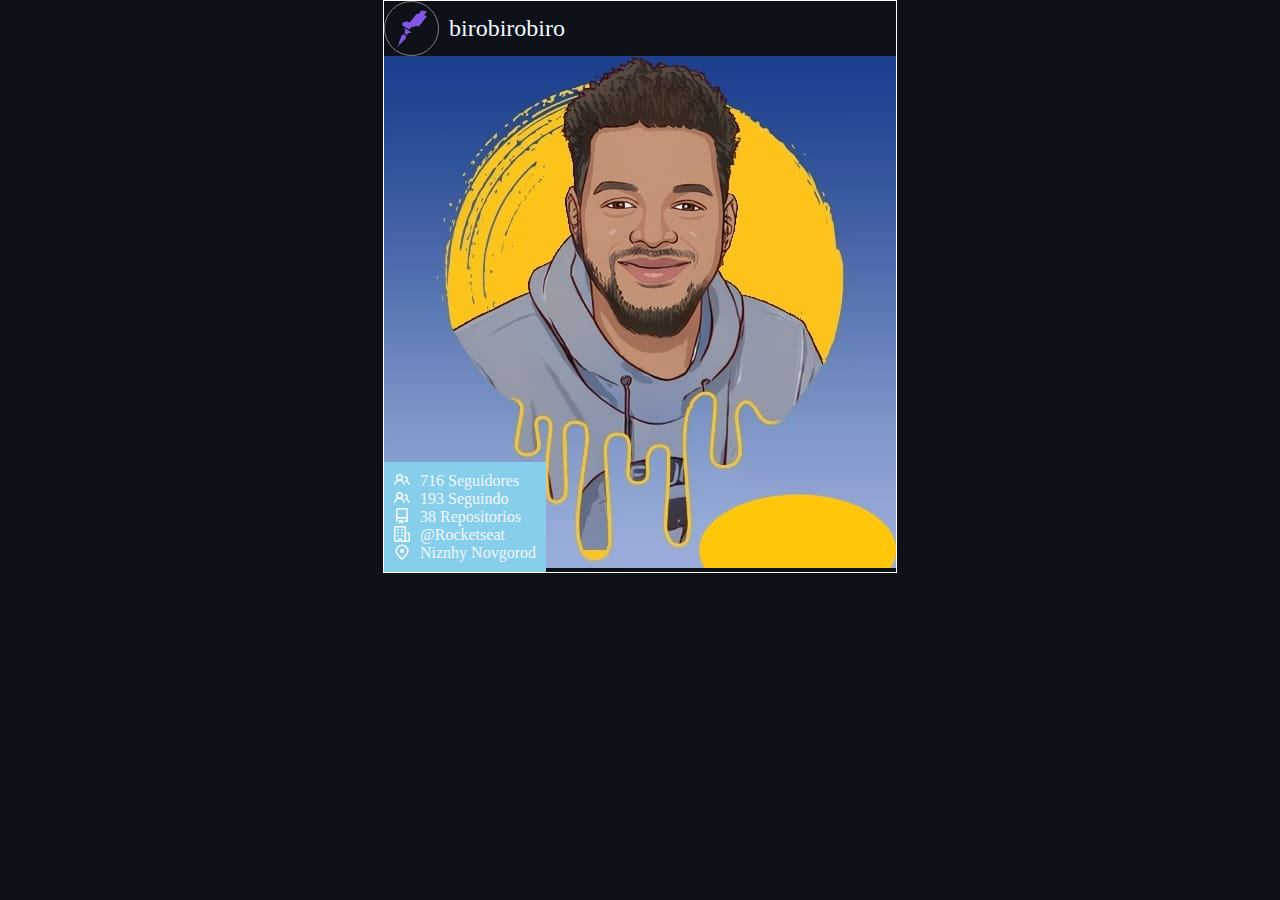
==== Rocketcard/index.html @ bab54827 "Creation d'un nouveau Defis "Rocketcard"" ====
<!DOCTYPE html>
<html lang="en">
<head>
    <meta charset="UTF-8">
    <meta http-equiv="X-UA-Compatible" content="IE=edge">
    <meta name="viewport" content="width=device-width, initial-scale=1.0">
    <link rel="stylesheet" href="style.css">
    <title>Rocketcard</title>
</head>
<body>
    <section id="1">
        <div class="container">
            <div class="head">
                <div class="logo">
                    <svg width="30" height="37" viewBox="0 0 55 67" fill="none" xmlns="http://www.w3.org/2000/svg">
                        <path fill-rule="evenodd" clip-rule="evenodd" d="M53.8486 1.66054L45.1547 0.381045C44.8974 0.329865 44.6402 0.432219 44.5373 0.534579L40.8334 5.34548C40.5762 5.65256 40.5248 6.062 40.6276 6.42026C40.7305 6.77852 40.4219 7.08561 40.0618 7.03443L37.0266 6.36908C36.5636 6.26672 36.0492 6.42027 35.7405 6.82971L23.7028 22.1837C23.497 22.4907 23.0855 22.5931 22.7254 22.4396L18.1469 20.3924C17.7353 20.1876 17.2724 20.2388 16.9123 20.4947L14.5973 22.0813C14.2372 22.3372 13.7228 22.3884 13.3112 22.1837L12.1795 21.6207C11.4593 21.2624 10.5847 21.6719 10.379 22.4396L9.55586 26.0733C9.35009 26.9434 9.71019 27.8134 10.4818 28.2741L12.2309 29.3488L17.8382 32.7779L20.5647 34.4668C21.3364 34.9274 22.3138 34.8251 22.9826 34.2621L27.561 30.2701C27.9211 29.963 28.487 29.8606 28.8986 30.1165L30.2875 30.8331C30.7505 31.089 31.3164 30.9866 31.6765 30.6283L33.9915 28.4788C34.3516 28.1205 34.9174 28.0693 35.329 28.2741L38.7757 29.8606C39.2901 30.1165 39.9074 29.963 40.2675 29.5024L41.8623 27.4552L53.9515 12.05C54.5173 11.3335 54.1572 10.2588 53.2313 10.054L50.5562 9.43987C49.9903 9.33751 49.7331 8.62099 50.1447 8.21156L54.3116 3.04239C54.7231 2.42823 54.4659 1.7629 53.8486 1.66054ZM13.9797 32.6756C13.7224 32.522 13.4652 32.7779 13.5681 33.0338L14.8542 36.4117C14.9571 36.6676 14.9571 36.9235 14.9056 37.1794L13.7739 41.5808C13.7224 41.8879 13.8253 42.195 14.0311 42.3485L17.272 44.8563C17.5807 45.0611 17.9922 45.0611 18.2494 44.8052L21.6447 41.8367C21.8505 41.6832 22.1077 41.5808 22.3135 41.5297L26.1717 41.1202C26.4289 41.069 26.5318 40.7108 26.2746 40.5572L13.9797 32.6756ZM12.0765 43.9351C12.3338 43.8328 12.6424 43.8839 12.8482 44.0375L16.3463 46.6988C16.5007 46.8524 16.6036 47.0571 16.6036 47.313L16.2949 51.2027C16.2435 51.4074 16.192 51.5609 16.0377 51.7145L0.964776 66.7613C0.861889 66.9149 0.656111 66.7613 0.758998 66.6078L4.92591 59.8009C4.97736 59.7497 4.92591 59.6473 4.87447 59.5961H4.72014L3.38261 60.1079C3.27973 60.1079 3.22829 60.0568 3.17684 60.0056V59.9032L8.98994 45.6241C9.09282 45.4705 9.19572 45.317 9.35005 45.2658L12.0765 43.9351Z" fill="#8257E6"/>
                    </svg>
                </div>
                <p>birobirobiro</p>    
            </div>
            
            <main>
                <div class="contour-img">
                    <div class="img-profil">
                        <img src="src/profil-1.jpg" alt="profile">
                    </div>
                </div>
                <div class="info-profil">
                    <div class="items">
                        <svg  xmlns="http://www.w3.org/2000/svg"
                            aria-hidden="true" fill="#FFF" height="16" viewBox="0 0 16 16" version="1.1" width="16" data-view-component="true" class="octicon octicon-people">
                            <path fill-rule="evenodd" d="M5.5 3.5a2 2 0 100 4 2 2 0 000-4zM2 5.5a3.5 3.5 0 115.898 2.549 5.507 5.507 0 013.034 4.084.75.75 0 11-1.482.235 4.001 4.001 0 00-7.9 0 .75.75 0 01-1.482-.236A5.507 5.507 0 013.102 8.05 3.49 3.49 0 012 5.5zM11 4a.75.75 0 100 1.5 1.5 1.5 0 01.666 2.844.75.75 0 00-.416.672v.352a.75.75 0 00.574.73c1.2.289 2.162 1.2 2.522 2.372a.75.75 0 101.434-.44 5.01 5.01 0 00-2.56-3.012A3 3 0 0011 4z"></path>
                        </svg>
                        <p>716 Seguidores</p>
                    </div>
                    <div class="items">
                        <svg  xmlns="http://www.w3.org/2000/svg"
                            aria-hidden="true" fill="#FFF" height="16" viewBox="0 0 16 16" version="1.1" width="16" data-view-component="true" class="octicon octicon-people">
                            <path fill-rule="evenodd" d="M5.5 3.5a2 2 0 100 4 2 2 0 000-4zM2 5.5a3.5 3.5 0 115.898 2.549 5.507 5.507 0 013.034 4.084.75.75 0 11-1.482.235 4.001 4.001 0 00-7.9 0 .75.75 0 01-1.482-.236A5.507 5.507 0 013.102 8.05 3.49 3.49 0 012 5.5zM11 4a.75.75 0 100 1.5 1.5 1.5 0 01.666 2.844.75.75 0 00-.416.672v.352a.75.75 0 00.574.73c1.2.289 2.162 1.2 2.522 2.372a.75.75 0 101.434-.44 5.01 5.01 0 00-2.56-3.012A3 3 0 0011 4z"></path>
                        </svg>
                        <p>193 Seguindo</p>
                    </div>
                    <div class="items">
                        <svg xmlns="http://www.w3.org/2000/svg"
                            aria-hidden="true" fill="#fff" height="16" viewBox="0 0 16 16" version="1.1" width="16" data-view-component="true" class="octicon octicon-repo UnderlineNav-octicon hide-sm">
                            <path fill-rule="evenodd" d="M2 2.5A2.5 2.5 0 014.5 0h8.75a.75.75 0 01.75.75v12.5a.75.75 0 01-.75.75h-2.5a.75.75 0 110-1.5h1.75v-2h-8a1 1 0 00-.714 1.7.75.75 0 01-1.072 1.05A2.495 2.495 0 012 11.5v-9zm10.5-1V9h-8c-.356 0-.694.074-1 .208V2.5a1 1 0 011-1h8zM5 12.25v3.25a.25.25 0 00.4.2l1.45-1.087a.25.25 0 01.3 0L8.6 15.7a.25.25 0 00.4-.2v-3.25a.25.25 0 00-.25-.25h-3.5a.25.25 0 00-.25.25z"></path>
                        </svg>
                        <p>38 Repositorios</p>
                        
                    </div>
                    <div class="items">
                        <svg  xmlns="http://www.w3.org/2000/svg" class="octicon octicon-organization" viewBox="0 0 16 16" version="1.1" width="16" height="16" aria-hidden="true" fill="#FFF"><path fill-rule="evenodd" d="M1.5 14.25c0 .138.112.25.25.25H4v-1.25a.75.75 0 01.75-.75h2.5a.75.75 0 01.75.75v1.25h2.25a.25.25 0 00.25-.25V1.75a.25.25 0 00-.25-.25h-8.5a.25.25 0 00-.25.25v12.5zM1.75 16A1.75 1.75 0 010 14.25V1.75C0 .784.784 0 1.75 0h8.5C11.216 0 12 .784 12 1.75v12.5c0 .085-.006.168-.018.25h2.268a.25.25 0 00.25-.25V8.285a.25.25 0 00-.111-.208l-1.055-.703a.75.75 0 11.832-1.248l1.055.703c.487.325.779.871.779 1.456v5.965A1.75 1.75 0 0114.25 16h-3.5a.75.75 0 01-.197-.026c-.099.017-.2.026-.303.026h-3a.75.75 0 01-.75-.75V14h-1v1.25a.75.75 0 01-.75.75h-3zM3 3.75A.75.75 0 013.75 3h.5a.75.75 0 010 1.5h-.5A.75.75 0 013 3.75zM3.75 6a.75.75 0 000 1.5h.5a.75.75 0 000-1.5h-.5zM3 9.75A.75.75 0 013.75 9h.5a.75.75 0 010 1.5h-.5A.75.75 0 013 9.75zM7.75 9a.75.75 0 000 1.5h.5a.75.75 0 000-1.5h-.5zM7 6.75A.75.75 0 017.75 6h.5a.75.75 0 010 1.5h-.5A.75.75 0 017 6.75zM7.75 3a.75.75 0 000 1.5h.5a.75.75 0 000-1.5h-.5z"></path></svg>
                        <p>@Rocketseat</p>
                    </div>
                    <div class="items">
                        <svg xmlns="http://www.w3.org/2000/svg" class="octicon octicon-location" viewBox="0 0 16 16" version="1.1" width="16" height="16" fill="#FFF" aria-hidden="true"><path fill-rule="evenodd" d="M11.536 3.464a5 5 0 010 7.072L8 14.07l-3.536-3.535a5 5 0 117.072-7.072v.001zm1.06 8.132a6.5 6.5 0 10-9.192 0l3.535 3.536a1.5 1.5 0 002.122 0l3.535-3.536zM8 9a2 2 0 100-4 2 2 0 000 4z"></path></svg>
                        <p>Niznhy Novgorod</p>
                    </div>
                </div>
                
            </main>
        </div>
    </section>
    <section id="2"></section>
</body>
</html>
---- Rocketcard/style.css ----
*{
    padding: 0;
    margin: 0;
    box-sizing: border-box;
}
body{
    background-color: #0E1218;
    display: flex;
    justify-content: center;
    align-items: center;
    color: aliceblue;
}
.container{
    border: 1px solid #FFFFFF;
}
.head{
    display: flex;
    gap: 10px;
    
}
.head p{
    align-self: center;
    font-size: 24px;
}
.logo{
    display: flex;
    width: 55px;
    height: 55px;
    border: 1px solid gray;
    padding: 0 3.7px;
    border-radius: 50%;
}
.logo svg{
    margin: auto auto;
}
main{
    position: relative ;
}
.items{
    display: flex;
    gap: 10px
}
.info-profil{
    position: absolute;
    z-index: 1;
    width: fit-content;
    padding: 10px;
    background-color: skyblue;
    bottom: 0;
}
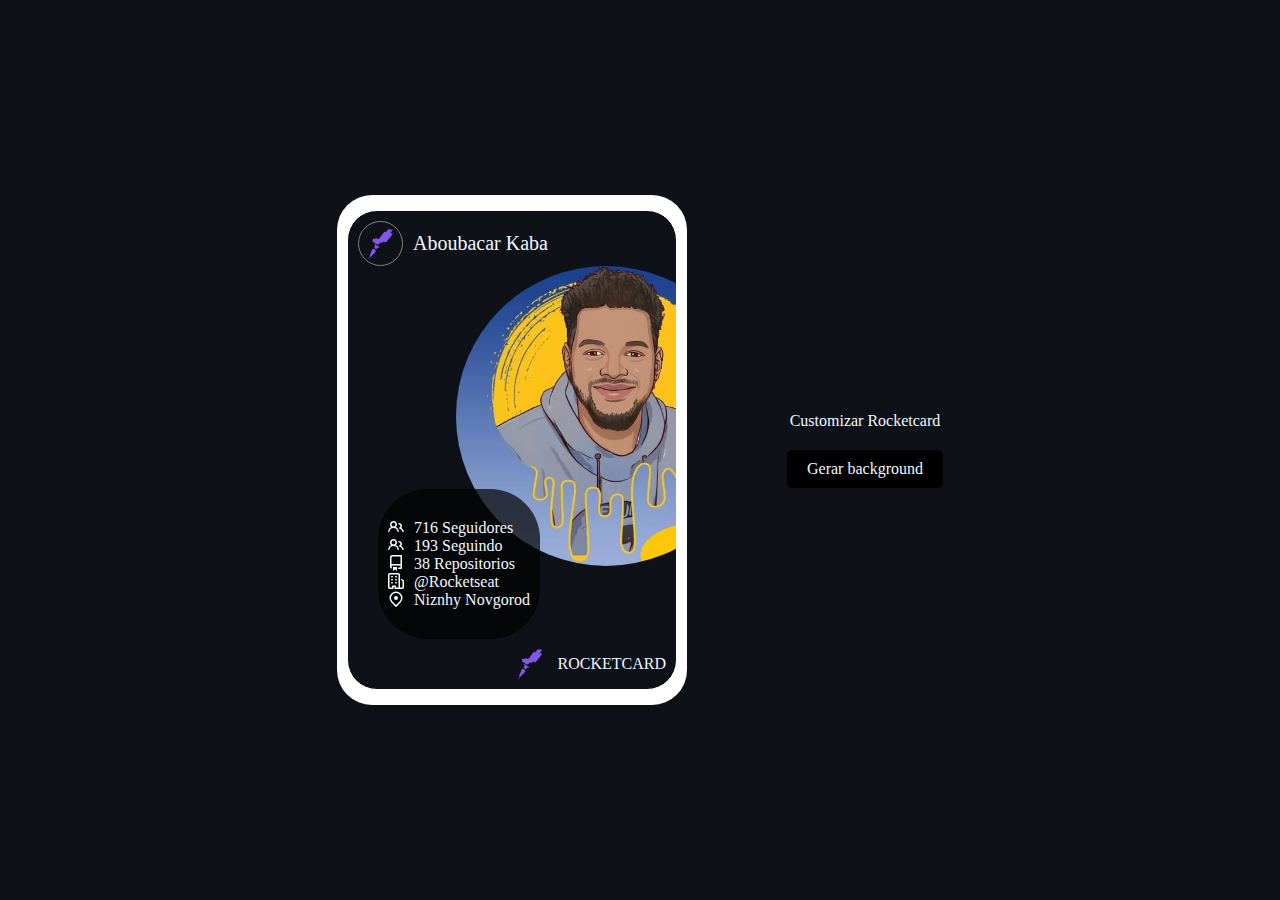
==== commit 6950cefb: "Finalisation du project "Rocketcard"" ====
--- a/Rocketcard/index.html
+++ b/Rocketcard/index.html
@@ -8,21 +8,21 @@
     <title>Rocketcard</title>
 </head>
 <body>
-    <section id="1">
+    <section id="principal">
         <div class="container">
             <div class="head">
                 <div class="logo">
-                    <svg width="30" height="37" viewBox="0 0 55 67" fill="none" xmlns="http://www.w3.org/2000/svg">
+                    <svg width="25" height="30" viewBox="0 0 55 67" fill="none" xmlns="http://www.w3.org/2000/svg">
                         <path fill-rule="evenodd" clip-rule="evenodd" d="M53.8486 1.66054L45.1547 0.381045C44.8974 0.329865 44.6402 0.432219 44.5373 0.534579L40.8334 5.34548C40.5762 5.65256 40.5248 6.062 40.6276 6.42026C40.7305 6.77852 40.4219 7.08561 40.0618 7.03443L37.0266 6.36908C36.5636 6.26672 36.0492 6.42027 35.7405 6.82971L23.7028 22.1837C23.497 22.4907 23.0855 22.5931 22.7254 22.4396L18.1469 20.3924C17.7353 20.1876 17.2724 20.2388 16.9123 20.4947L14.5973 22.0813C14.2372 22.3372 13.7228 22.3884 13.3112 22.1837L12.1795 21.6207C11.4593 21.2624 10.5847 21.6719 10.379 22.4396L9.55586 26.0733C9.35009 26.9434 9.71019 27.8134 10.4818 28.2741L12.2309 29.3488L17.8382 32.7779L20.5647 34.4668C21.3364 34.9274 22.3138 34.8251 22.9826 34.2621L27.561 30.2701C27.9211 29.963 28.487 29.8606 28.8986 30.1165L30.2875 30.8331C30.7505 31.089 31.3164 30.9866 31.6765 30.6283L33.9915 28.4788C34.3516 28.1205 34.9174 28.0693 35.329 28.2741L38.7757 29.8606C39.2901 30.1165 39.9074 29.963 40.2675 29.5024L41.8623 27.4552L53.9515 12.05C54.5173 11.3335 54.1572 10.2588 53.2313 10.054L50.5562 9.43987C49.9903 9.33751 49.7331 8.62099 50.1447 8.21156L54.3116 3.04239C54.7231 2.42823 54.4659 1.7629 53.8486 1.66054ZM13.9797 32.6756C13.7224 32.522 13.4652 32.7779 13.5681 33.0338L14.8542 36.4117C14.9571 36.6676 14.9571 36.9235 14.9056 37.1794L13.7739 41.5808C13.7224 41.8879 13.8253 42.195 14.0311 42.3485L17.272 44.8563C17.5807 45.0611 17.9922 45.0611 18.2494 44.8052L21.6447 41.8367C21.8505 41.6832 22.1077 41.5808 22.3135 41.5297L26.1717 41.1202C26.4289 41.069 26.5318 40.7108 26.2746 40.5572L13.9797 32.6756ZM12.0765 43.9351C12.3338 43.8328 12.6424 43.8839 12.8482 44.0375L16.3463 46.6988C16.5007 46.8524 16.6036 47.0571 16.6036 47.313L16.2949 51.2027C16.2435 51.4074 16.192 51.5609 16.0377 51.7145L0.964776 66.7613C0.861889 66.9149 0.656111 66.7613 0.758998 66.6078L4.92591 59.8009C4.97736 59.7497 4.92591 59.6473 4.87447 59.5961H4.72014L3.38261 60.1079C3.27973 60.1079 3.22829 60.0568 3.17684 60.0056V59.9032L8.98994 45.6241C9.09282 45.4705 9.19572 45.317 9.35005 45.2658L12.0765 43.9351Z" fill="#8257E6"/>
                     </svg>
                 </div>
-                <p>birobirobiro</p>    
+                <p>Aboubacar Kaba</p>    
             </div>
             
             <main>
                 <div class="contour-img">
                     <div class="img-profil">
-                        <img src="src/profil-1.jpg" alt="profile">
+                        <img class="img-profil" src="src/profil-1.jpg" alt="profile">
                     </div>
                 </div>
                 <div class="info-profil">
@@ -59,8 +59,20 @@
                 </div>
                 
             </main>
+
+            <footer>
+                <svg width="26" height="30" viewBox="0 0 55 67" fill="none" xmlns="http://www.w3.org/2000/svg">
+                    <path fill-rule="evenodd" clip-rule="evenodd" d="M53.8486 1.66054L45.1547 0.381045C44.8974 0.329865 44.6402 0.432219 44.5373 0.534579L40.8334 5.34548C40.5762 5.65256 40.5248 6.062 40.6276 6.42026C40.7305 6.77852 40.4219 7.08561 40.0618 7.03443L37.0266 6.36908C36.5636 6.26672 36.0492 6.42027 35.7405 6.82971L23.7028 22.1837C23.497 22.4907 23.0855 22.5931 22.7254 22.4396L18.1469 20.3924C17.7353 20.1876 17.2724 20.2388 16.9123 20.4947L14.5973 22.0813C14.2372 22.3372 13.7228 22.3884 13.3112 22.1837L12.1795 21.6207C11.4593 21.2624 10.5847 21.6719 10.379 22.4396L9.55586 26.0733C9.35009 26.9434 9.71019 27.8134 10.4818 28.2741L12.2309 29.3488L17.8382 32.7779L20.5647 34.4668C21.3364 34.9274 22.3138 34.8251 22.9826 34.2621L27.561 30.2701C27.9211 29.963 28.487 29.8606 28.8986 30.1165L30.2875 30.8331C30.7505 31.089 31.3164 30.9866 31.6765 30.6283L33.9915 28.4788C34.3516 28.1205 34.9174 28.0693 35.329 28.2741L38.7757 29.8606C39.2901 30.1165 39.9074 29.963 40.2675 29.5024L41.8623 27.4552L53.9515 12.05C54.5173 11.3335 54.1572 10.2588 53.2313 10.054L50.5562 9.43987C49.9903 9.33751 49.7331 8.62099 50.1447 8.21156L54.3116 3.04239C54.7231 2.42823 54.4659 1.7629 53.8486 1.66054ZM13.9797 32.6756C13.7224 32.522 13.4652 32.7779 13.5681 33.0338L14.8542 36.4117C14.9571 36.6676 14.9571 36.9235 14.9056 37.1794L13.7739 41.5808C13.7224 41.8879 13.8253 42.195 14.0311 42.3485L17.272 44.8563C17.5807 45.0611 17.9922 45.0611 18.2494 44.8052L21.6447 41.8367C21.8505 41.6832 22.1077 41.5808 22.3135 41.5297L26.1717 41.1202C26.4289 41.069 26.5318 40.7108 26.2746 40.5572L13.9797 32.6756ZM12.0765 43.9351C12.3338 43.8328 12.6424 43.8839 12.8482 44.0375L16.3463 46.6988C16.5007 46.8524 16.6036 47.0571 16.6036 47.313L16.2949 51.2027C16.2435 51.4074 16.192 51.5609 16.0377 51.7145L0.964776 66.7613C0.861889 66.9149 0.656111 66.7613 0.758998 66.6078L4.92591 59.8009C4.97736 59.7497 4.92591 59.6473 4.87447 59.5961H4.72014L3.38261 60.1079C3.27973 60.1079 3.22829 60.0568 3.17684 60.0056V59.9032L8.98994 45.6241C9.09282 45.4705 9.19572 45.317 9.35005 45.2658L12.0765 43.9351Z" fill="#8257E6"/>
+                </svg>
+                <p>ROCKETCARD</p>
+            </footer>
         </div>
     </section>
-    <section id="2"></section>
+    <section id="deux">
+        <p>Customizar Rocketcard</p>
+        <div class="btn"><p>Gerar background</p></div>
+    </section>
+
+    <script src="script.js"></script>
 </body>
 </html>--- a/Rocketcard/style.css
+++ b/Rocketcard/style.css
@@ -9,23 +9,45 @@
     justify-content: center;
     align-items: center;
     color: aliceblue;
+    height: 100vh;
+    gap: 100px;
+}
+#principal{
+    background-color: #FFFFFF;
+    padding: 15px 10px;
+    border-radius: 35px;
+}
+#deux{
+    display: flex;
+    flex-direction: column;
+    justify-content: center;
+    align-items: center;
+    gap: 20px;
 }
 .container{
+    padding-top: 10px;
+    background-color:  #0E1218;
     border: 1px solid #FFFFFF;
+    height: 480px;
+    width: 330px;
+    position: relative;
+    overflow:hidden;
+    border-radius: 30px;
+    
 }
 .head{
     display: flex;
     gap: 10px;
-    
+    padding-left: 10px;
 }
 .head p{
     align-self: center;
-    font-size: 24px;
+    font-size: 20px;
 }
 .logo{
     display: flex;
-    width: 55px;
-    height: 55px;
+    width: 45px;
+    height: 45px;
     border: 1px solid gray;
     padding: 0 3.7px;
     border-radius: 50%;
@@ -34,7 +56,7 @@
     margin: auto auto;
 }
 main{
-    position: relative ;
+   
 }
 .items{
     display: flex;
@@ -42,9 +64,49 @@
 }
 .info-profil{
     position: absolute;
-    z-index: 1;
     width: fit-content;
     padding: 10px;
-    background-color: skyblue;
-    bottom: 0;
-}+    background-color:rgba(1, 1, 1, 0.7);
+    bottom: 50px;
+    left: 30px;
+    border-radius: 50px;
+    padding-top: 30px;
+    padding-bottom: 30px;
+}
+.img-profil{
+   width: 300px;
+   height: 300px;
+   border-radius: 50%;
+   position: absolute;
+   top: auto;
+   right: -40px;;
+}
+
+footer{
+    position: absolute;
+    bottom: 10px;
+    right: 10px;
+    display: flex;
+    justify-content: center;
+    align-items: center;
+    gap: 15px;
+}
+.btn{
+    padding: 10px 20px;
+    border-radius: 5px;
+    background-color: #000000;
+    cursor: pointer;
+
+}
+.btn p{
+    font-size: 16px;
+}
+
+@media screen and (max-width: 700px) {
+    body{
+        padding-top: 30px;
+        display: flex;
+        flex-direction: column;
+        gap: 20px;
+    }
+  }